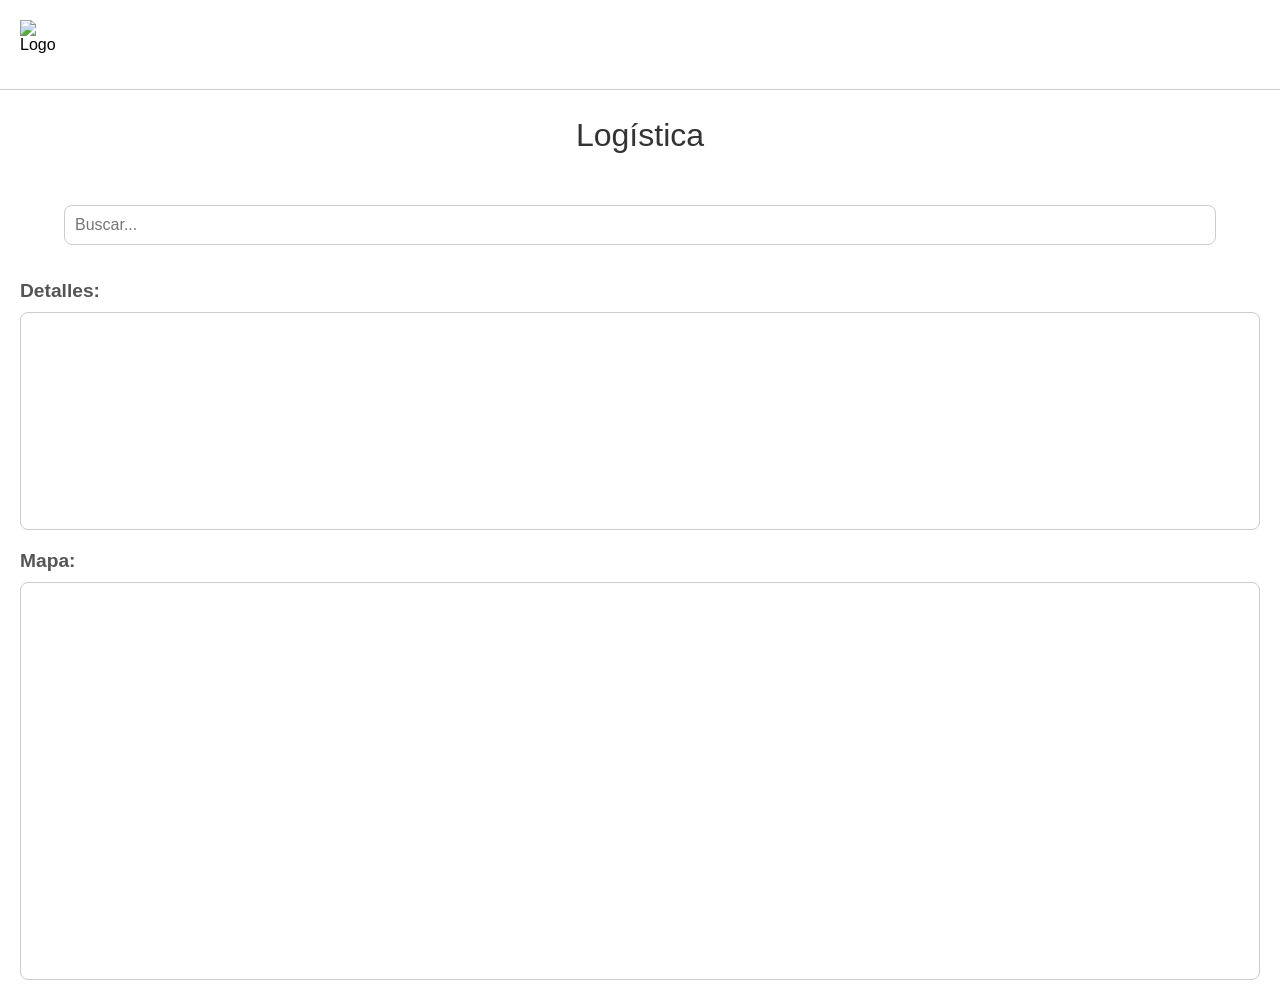
==== index.html @ 25d1f882 "primera toma control" ====
<!DOCTYPE html>
<html lang="es">
<head>
    <meta charset="UTF-8">
    <meta name="viewport" content="width=device-width, initial-scale=1.0">
    <title>Página Principal - App Móvil</title>
    <link rel="stylesheet" href="estilos.css">
</head>
<body>
    <div class="app-container">
        <!-- Header -->
        <header class="header">
            <img src="logo.png" alt="Logo" class="logo">
            <button class="hamburguesa">
                <span></span>
                <span></span>
                <span></span>
            </button>
        </header>

        <!-- Título -->
        <div class="titulo">Logística</div>

        <!-- Buscador -->
        <div class="buscador">
            <input type="text" placeholder="Buscar...">
        </div>

        <!-- Detalles -->
        <div class="detalles">
            <h2>Detalles:</h2>
            <div class="cuadro"></div>
        </div>

        <!-- Mapa -->
        <div class="mapa">
            <h2>Mapa:</h2>
            <div class="cuadro"></div>
        </div>
    </div>
</body>
</html>
---- estilos.css ----
/* Reset básico */
* {
    box-sizing: border-box;
    margin: 0;
    padding: 0;
    font-family: Arial, sans-serif;
}

body, html {
    height: 100%;
}

.app-container {
    height: 100vh; /* Usamos toda la altura de la pantalla */
    display: flex;
    flex-direction: column;
}

/* Header: 10% */
.header {
    flex: 0 0 10%;
    display: flex;
    justify-content: space-between;
    align-items: center;
    padding: 0 20px;
    background-color: #fff;
    border-bottom: 1px solid #ccc;
}

.header .logo {
    width: 50px;
    height: 50px;
    object-fit: cover;
}

.hamburguesa {
    display: flex;
    flex-direction: column;
    justify-content: space-between;
    width: 30px;
    height: 20px;
    background: none;
    border: none;
    cursor: pointer;
    padding: 0;
}

.hamburguesa span {
    display: block;
    height: 3px;
    background-color: #333;
    border-radius: 2px;
}

/* Título: 10% */
.titulo {
    flex: 0 0 10%;
    display: flex;
    justify-content: center;
    align-items: center;
    font-size: 2em;
    color: #333;
}

/* Buscador: 10% */
.buscador {
    flex: 0 0 10%;
    display: flex;
    justify-content: center;
    align-items: center;
}

.buscador input {
    width: 90%;
    padding: 10px;
    font-size: 1em;
    border-radius: 8px;
    border: 1px solid #ccc;
}

/* Detalles: 30% */
.detalles {
    flex: 0 0 30%;
    padding: 10px 20px;
    display: flex;
    flex-direction: column;
}

.detalles h2 {
    margin-bottom: 10px;
    font-size: 1.2em;
    color: #555;
}

.detalles .cuadro {
    flex: 1;
    background-color: #fff;
    border: 1px solid #ccc;
    border-radius: 8px;
}

/* Mapa: 50% */
.mapa {
    flex: 0 0 50%;
    padding: 10px 20px;
    display: flex;
    flex-direction: column;
}

.mapa h2 {
    margin-bottom: 10px;
    font-size: 1.2em;
    color: #555;
}

.mapa .cuadro {
    flex: 1;
    background-color: #fff;
    border: 1px solid #ccc;
    border-radius: 8px;
}
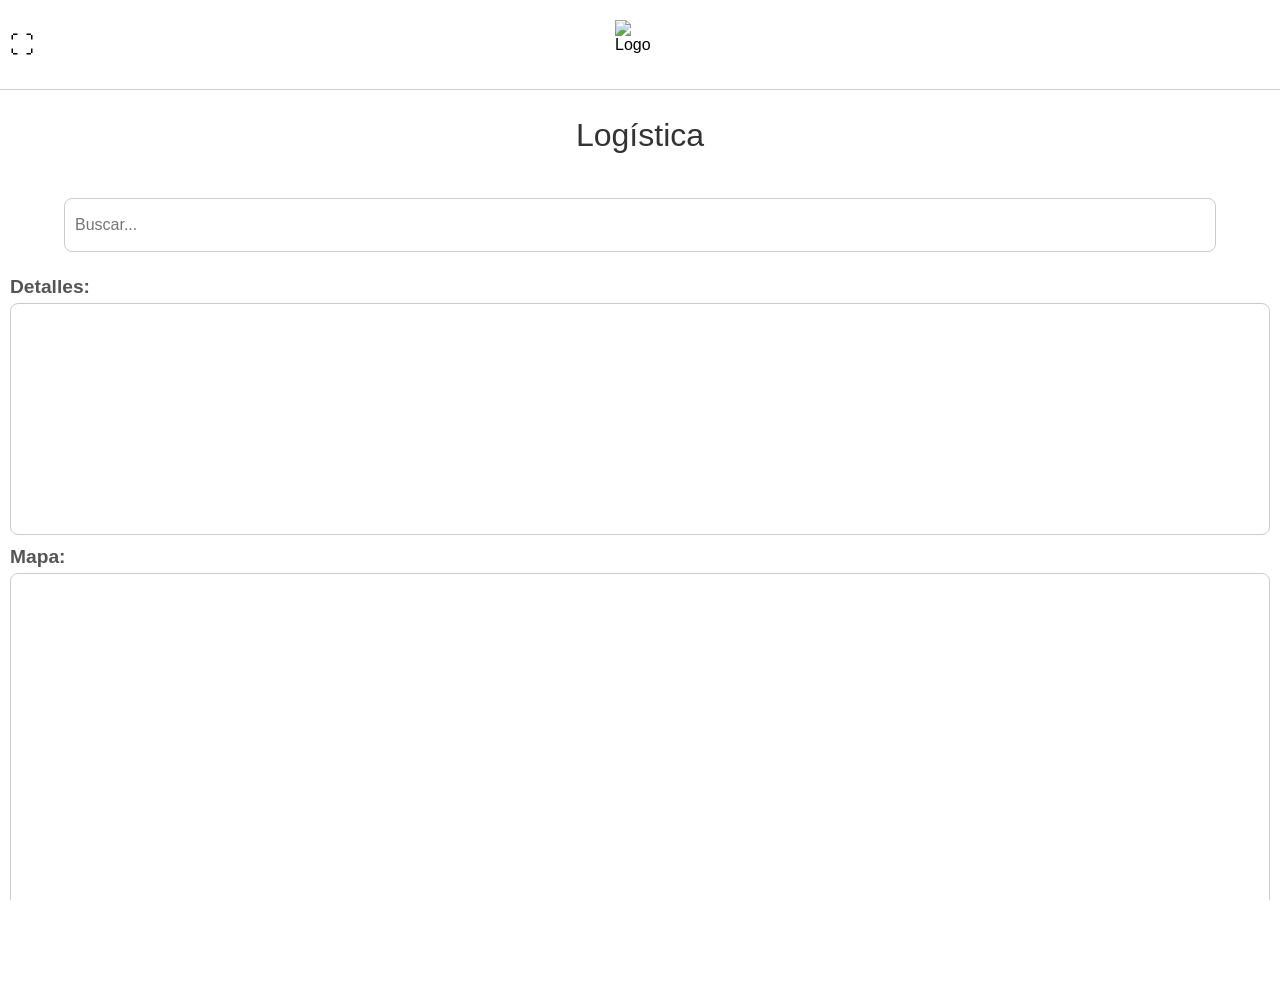
==== commit 32f9cdb8: "cambio" ====
--- a/index.html
+++ b/index.html
@@ -10,7 +10,13 @@
     <div class="app-container">
         <!-- Header -->
         <header class="header">
+            <!-- Botón pantalla completa -->
+            <button class="fullscreen-btn" onclick="toggleFullscreen()">⛶</button>
+
+            <!-- Logo centrado -->
             <img src="logo.png" alt="Logo" class="logo">
+
+            <!-- Botón hamburguesa -->
             <button class="hamburguesa">
                 <span></span>
                 <span></span>
@@ -38,5 +44,7 @@
             <div class="cuadro"></div>
         </div>
     </div>
+
+    <script src="script.js"></script>
 </body>
 </html>
--- a/estilos.css
+++ b/estilos.css
@@ -1,4 +1,3 @@
-/* Reset básico */
 * {
     box-sizing: border-box;
     margin: 0;
@@ -6,12 +5,13 @@
     font-family: Arial, sans-serif;
 }
 
-body, html {
+html, body {
     height: 100%;
+    overflow: hidden;
 }
 
 .app-container {
-    height: 100vh; /* Usamos toda la altura de la pantalla */
+    height: 100vh;
     display: flex;
     flex-direction: column;
 }
@@ -22,17 +22,31 @@
     display: flex;
     justify-content: space-between;
     align-items: center;
-    padding: 0 20px;
+    padding: 0 10px;
     background-color: #fff;
     border-bottom: 1px solid #ccc;
+    position: relative;
 }
 
+/* Botón pantalla completa (izquierda) */
+.fullscreen-btn {
+    font-size: 1.5em;
+    background: none;
+    border: none;
+    cursor: pointer;
+}
+
+/* Logo centrado */
 .header .logo {
+    position: absolute;
+    left: 50%;
+    transform: translateX(-50%);
     width: 50px;
     height: 50px;
     object-fit: cover;
 }
 
+/* Botón hamburguesa (derecha) */
 .hamburguesa {
     display: flex;
     flex-direction: column;
@@ -72,7 +86,8 @@
 
 .buscador input {
     width: 90%;
-    padding: 10px;
+    height: 60%;
+    padding: 0 10px;
     font-size: 1em;
     border-radius: 8px;
     border: 1px solid #ccc;
@@ -81,15 +96,17 @@
 /* Detalles: 30% */
 .detalles {
     flex: 0 0 30%;
-    padding: 10px 20px;
     display: flex;
     flex-direction: column;
+    padding: 5px 10px;
+    min-height: 0;
 }
 
 .detalles h2 {
-    margin-bottom: 10px;
+    margin-bottom: 5px;
     font-size: 1.2em;
     color: #555;
+    line-height: 1.2em;
 }
 
 .detalles .cuadro {
@@ -102,15 +119,17 @@
 /* Mapa: 50% */
 .mapa {
     flex: 0 0 50%;
-    padding: 10px 20px;
     display: flex;
     flex-direction: column;
+    padding: 5px 10px;
+    min-height: 0;
 }
 
 .mapa h2 {
-    margin-bottom: 10px;
+    margin-bottom: 5px;
     font-size: 1.2em;
     color: #555;
+    line-height: 1.2em;
 }
 
 .mapa .cuadro {
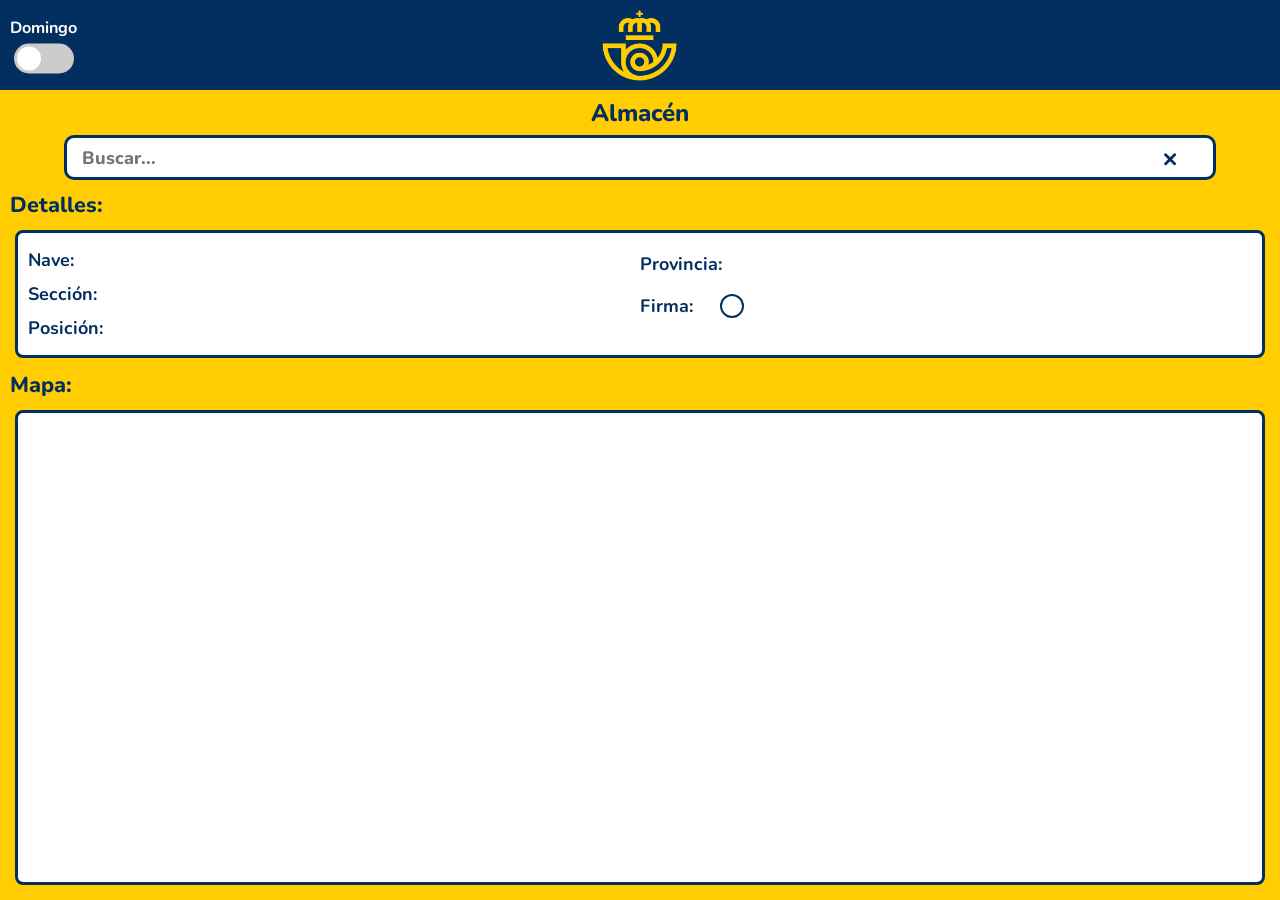
==== commit c081cc77: "cambio" ====
--- a/index.html
+++ b/index.html
@@ -4,47 +4,91 @@
     <meta charset="UTF-8">
     <meta name="viewport" content="width=device-width, initial-scale=1.0">
     <title>Página Principal - App Móvil</title>
+    <link rel="preconnect" href="https://fonts.googleapis.com">
+    <link rel="preconnect" href="https://fonts.gstatic.com" crossorigin>
+    <link href="https://fonts.googleapis.com/css2?family=Nunito:ital,wght@0,200..1000;1,200..1000&display=swap" rel="stylesheet">
     <link rel="stylesheet" href="estilos.css">
 </head>
 <body>
     <div class="app-container">
         <!-- Header -->
         <header class="header">
-            <!-- Botón pantalla completa -->
-            <button class="fullscreen-btn" onclick="toggleFullscreen()">⛶</button>
+            <!-- Switch + texto encima -->
+            <div class="switch-container">
+                <span class="switch-label">Domingo</span>
+                <label class="switch">
+                    <input type="checkbox">
+                    <span class="slider"></span>
+                </label>
+            </div>
 
             <!-- Logo centrado -->
-            <img src="logo.png" alt="Logo" class="logo">
+            <img src="./img/image.png" alt="Logo" class="logo">
 
-            <!-- Botón hamburguesa -->
-            <button class="hamburguesa">
-                <span></span>
-                <span></span>
-                <span></span>
-            </button>
+            <!-- Futuro menu para cambiar de pagina -->
+            <!-- <button class="hamburguesa">
+            </button> -->
         </header>
 
+
         <!-- Título -->
-        <div class="titulo">Logística</div>
+        <div class="titulo">Almacén</div>
 
         <!-- Buscador -->
-        <div class="buscador">
-            <input type="text" placeholder="Buscar...">
+        <div class="buscadorContenedor">
+            <input class="buscador" type="text" placeholder="Buscar...">
+            <button class="limpiar-buscador">×</button>
         </div>
 
+
         <!-- Detalles -->
-        <div class="detalles">
-            <h2>Detalles:</h2>
-            <div class="cuadro"></div>
+        <div class="detallesContenedor">
+            <div class="tituloContenedor">Detalles:</div>
+            <div class="cuadro-detalles">
+                <div class="detalles-grid">
+                    <!-- Columna izquierda -->
+                    <div class="detalle-col">
+                        <div class="detalle-item">
+                            <span class="detalle-titulo">Nave:</span>
+                            <span class="detalle-valor"></span>
+                        </div>
+                        <div class="detalle-item">
+                            <span class="detalle-titulo">Sección:</span>
+                            <span class="detalle-valor"></span>
+                        </div>
+                        <div class="detalle-item">
+                            <span class="detalle-titulo">Posición:</span>
+                            <span class="detalle-valor"></span>
+                        </div>
+                    </div>
+
+                    <!-- Columna derecha -->
+                    <div class="detalle-col">
+                        <div class="detalle-item">
+                            <span class="detalle-titulo">Provincia:</span>
+                            <span class="detalle-valor"></span>
+                        </div>
+                        <div class="detalle-item">
+                            <span class="detalle-titulo">Firma:</span>
+                            <span class="firma-box firma-box-unchecked">✓</span>
+                        </div>
+                        <div class="detalle-item">
+                            <span class="detalle-titulo"></span>
+                            <span class="detalle-valor"></span>
+                        </div>
+                    </div>
+                </div>
+            </div>
         </div>
 
+
         <!-- Mapa -->
-        <div class="mapa">
-            <h2>Mapa:</h2>
-            <div class="cuadro"></div>
+        <div class="mapaContenedor">
+            <div class="tituloContenedor">Mapa:</div>
+            <div class="cuadro-mapa"></div>
         </div>
     </div>
-
     <script src="script.js"></script>
+    <script src="pueblos.js"></script>
 </body>
 </html>
--- a/estilos.css
+++ b/estilos.css
@@ -1,140 +1,263 @@
+/* Reset básico */
 * {
     box-sizing: border-box;
     margin: 0;
     padding: 0;
-    font-family: Arial, sans-serif;
+    font-family: "Nunito", sans-serif;
+    font-optical-sizing: auto;
+    font-weight: 800;
+    font-style: normal;
+    color: #032f60;
+    font-size: large;
 }
 
 html, body {
     height: 100%;
-    overflow: hidden;
+    overflow: hidden; /* evita scroll */
 }
 
 .app-container {
     height: 100vh;
     display: flex;
     flex-direction: column;
+    background-color: #ffcd00;
 }
 
 /* Header: 10% */
 .header {
-    flex: 0 0 10%;
-    display: flex;
-    justify-content: space-between;
-    align-items: center;
-    padding: 0 10px;
-    background-color: #fff;
-    border-bottom: 1px solid #ccc;
+    width: 100%;
+    height: 10%;
+    display: flex;
+    align-items: center;
+    justify-content: center; /* centra el logo */
+    background-color: #032f60;
     position: relative;
 }
 
-/* Botón pantalla completa (izquierda) */
-.fullscreen-btn {
-    font-size: 1.5em;
-    background: none;
-    border: none;
+/* Contenedor del switch (izquierda) */
+.switch-container {
+    position: absolute;
+    left: 10px;
+    top: 50%;
+    transform: translateY(-50%);
+    display: flex;
+    flex-direction: column;
+    align-items: center;
+}
+
+/* Label del switch */
+.switch {
+    position: relative;
+    display: inline-block;
+    width: 60px;
+    height: 30px;
+    margin-top: 5px; /* espacio para el texto encima */
+}
+
+/* Checkbox oculto */
+.switch input {
+    display: none;
+}
+
+/* Slider */
+.slider {
+    position: absolute;
     cursor: pointer;
-}
-
-/* Logo centrado */
-.header .logo {
+    top: 0;
+    left: 0;
+    right: 0;
+    bottom: 0;
+    background-color: #ccc;
+    border-radius: 30px;
+    transition: background-color 0.3s;
+}
+
+/* Bola */
+.slider::before {
+    content: "";
+    position: absolute;
+    height: 24px;
+    width: 24px;
+    left: 3px;
+    top: 3px;
+    background-color: white;
+    border-radius: 50%;
+    transition: transform 0.3s;
+}
+
+/* Activado: fondo verde */
+.switch input:checked + .slider {
+    background-color: #4CAF50;
+}
+
+/* Bola se mueve */
+.switch input:checked + .slider::before {
+    transform: translateX(30px);
+}
+
+/* Texto encima del switch */
+.switch-label {
+    font-weight: bold;
+    font-size: 0.9em;
+    color: #fff;
+    text-align: center;
+}
+
+/* Logo centrado absoluto */
+.logo {
     position: absolute;
     left: 50%;
     transform: translateX(-50%);
-    width: 50px;
-    height: 50px;
+    height: 80%;
     object-fit: cover;
 }
 
-/* Botón hamburguesa (derecha) */
-.hamburguesa {
-    display: flex;
-    flex-direction: column;
+/* Título: 5% */
+.titulo {
+    width: 100%;
+    height: 5%;
+    display: flex;
+    justify-content: center;
+    align-items: center;
+    font-size: x-large;
+}
+
+/* Buscador: 10% */
+.buscadorContenedor {
+    width: 100%;
+    height: 5%;
+    display: flex;
+    justify-content: center;
+    align-items: center;
+    position: relative; /* necesario para posicionar botón */
+}
+
+.buscador {
+    width: 90%;
+    height: 100%;
+    border-radius: 10px;
+    border: 3px solid #032f60;
+    padding: 0 40px 0 15px; /* espacio a la derecha para el botón */
+    font-size: large;
+}
+
+.limpiar-buscador {
+    position: absolute;
+    right: 8%;
+    background: transparent;
+    border: none;
+    font-size: 1.5em;
+    color: #032f60;
+    cursor: pointer;
+    top: 50%;
+    transform: translateY(-50%);
+    padding: 0;
+    line-height: 1;
+}
+
+.limpiar-buscador:hover {
+    color: #ff0000;
+}
+
+/* Detalles: 20% */
+.detallesContenedor {
+    width: 100%;
+    height: 20%;
+    padding: 10px;
+    display: flex;
+    flex-direction: column;
+}
+
+.tituloContenedor {
+    font-size: 1.2em;
+    color: #032f60;
+    margin-bottom: 5px;
+}
+
+.cuadro-detalles {
+    margin: 5px;
+    width: auto;
+    height: 100%;
+    min-height: fit-content;
+    border: 3px solid #032f60;
+    background-color: white;
+    border-radius: 8px;
+    padding: 10px;
+    box-sizing: border-box;
+    display: flex;
+    flex-direction: column;
+}
+
+/* Mapa: 55% */
+.mapaContenedor {
+    width: 100%;
+    height: 60%;
+    padding: 10px;
+    display: flex;
+    flex-direction: column;
+}
+
+.cuadro-mapa {
+    margin: 5px;
+    width: auto;
+    height: 100%;
+    min-height: fit-content;
+    border: 3px solid #032f60;
+    background-color: white;
+    border-radius: 8px;
+}
+
+.detalles-grid {
+    display: flex;
     justify-content: space-between;
-    width: 30px;
-    height: 20px;
-    background: none;
-    border: none;
-    cursor: pointer;
-    padding: 0;
-}
-
-.hamburguesa span {
-    display: block;
-    height: 3px;
-    background-color: #333;
-    border-radius: 2px;
-}
-
-/* Título: 10% */
-.titulo {
-    flex: 0 0 10%;
+    width: 100%;
+}
+
+.detalle-col {
+    display: flex;
+    flex-direction: column;
+    justify-content: space-around;
+    flex: 1;
+}
+
+.detalle-item {
+    display: flex;
+    justify-content: flex-start; /* títulos siempre a la izquierda */
+    align-items: center;
+    margin: 5px 0;
+}
+
+.detalle-titulo {
+    color: #032f60;
+    font-weight: bold;
+    width: 80px; /* ancho fijo para alinear todos los títulos */
+    flex-shrink: 0; /* no se encoge */
+}
+
+.detalle-valor {
+    color: #ffcd00;
+    font-weight: bold;
+    text-align: left;
+    margin-left: 10px; /* espacio entre título y valor */
+    flex-grow: 1; /* ocupa todo el espacio restante */
+}
+
+
+/* Firma */
+.firma-box {
     display: flex;
     justify-content: center;
     align-items: center;
-    font-size: 2em;
-    color: #333;
-}
-
-/* Buscador: 10% */
-.buscador {
-    flex: 0 0 10%;
-    display: flex;
-    justify-content: center;
-    align-items: center;
-}
-
-.buscador input {
-    width: 90%;
-    height: 60%;
-    padding: 0 10px;
-    font-size: 1em;
-    border-radius: 8px;
-    border: 1px solid #ccc;
-}
-
-/* Detalles: 30% */
-.detalles {
-    flex: 0 0 30%;
-    display: flex;
-    flex-direction: column;
-    padding: 5px 10px;
-    min-height: 0;
-}
-
-.detalles h2 {
-    margin-bottom: 5px;
-    font-size: 1.2em;
-    color: #555;
-    line-height: 1.2em;
-}
-
-.detalles .cuadro {
-    flex: 1;
-    background-color: #fff;
-    border: 1px solid #ccc;
-    border-radius: 8px;
-}
-
-/* Mapa: 50% */
-.mapa {
-    flex: 0 0 50%;
-    display: flex;
-    flex-direction: column;
-    padding: 5px 10px;
-    min-height: 0;
-}
-
-.mapa h2 {
-    margin-bottom: 5px;
-    font-size: 1.2em;
-    color: #555;
-    line-height: 1.2em;
-}
-
-.mapa .cuadro {
-    flex: 1;
-    background-color: #fff;
-    border: 1px solid #ccc;
-    border-radius: 8px;
-}
+    width: 24px;
+    height: 24px;
+    border: 2px solid #032f60;
+    border-radius: 50%;
+    background-color: white;
+    color: #032f60;
+    font-weight: bold;
+    font-size: 16px;
+}
+
+/* Tick visible/invisible */
+.firma-box-checked { color: #032f60; }
+.firma-box-unchecked { color: transparent; }
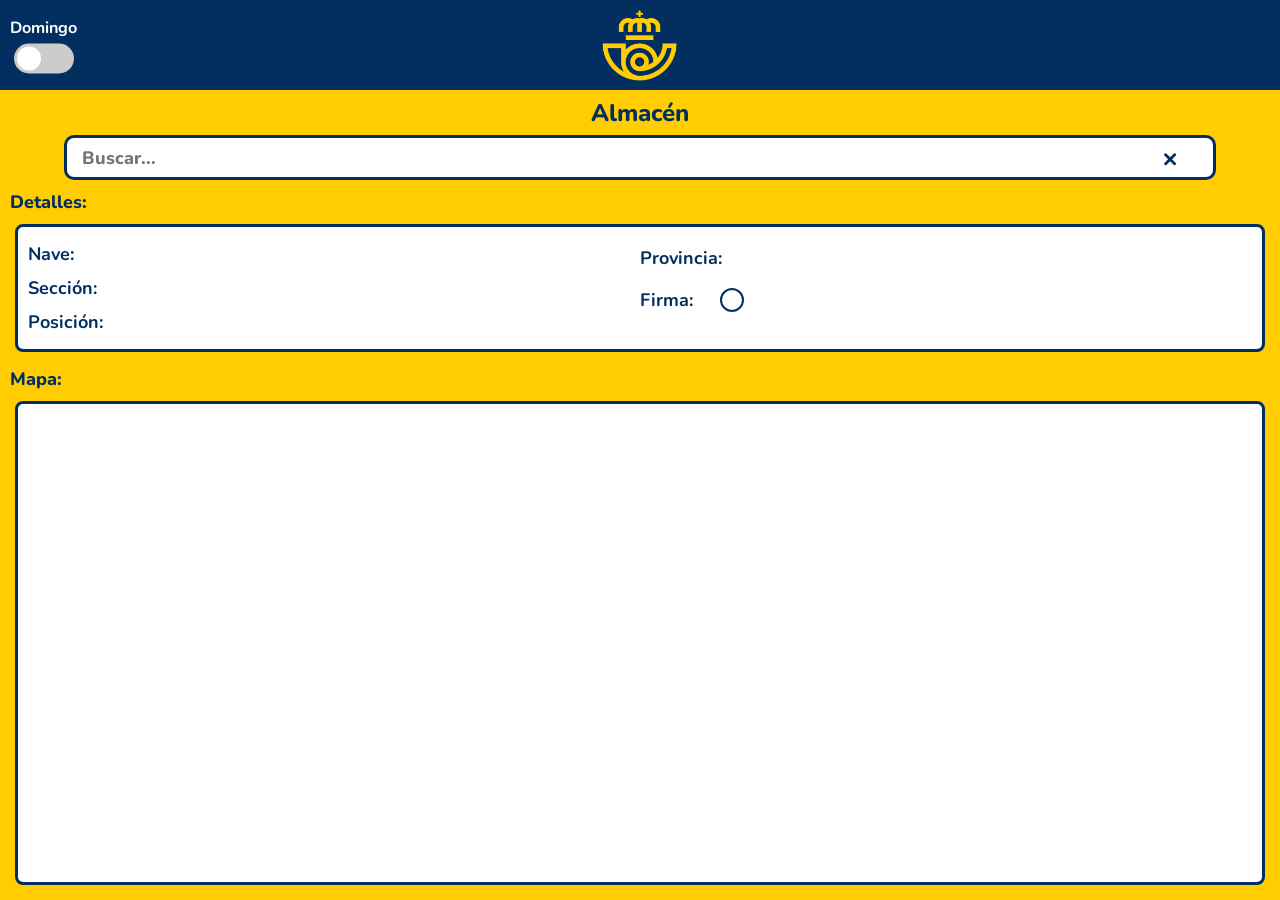
==== commit 48e99965: "cambio" ====
--- a/index.html
+++ b/index.html
@@ -85,7 +85,9 @@
         <!-- Mapa -->
         <div class="mapaContenedor">
             <div class="tituloContenedor">Mapa:</div>
-            <div class="cuadro-mapa"></div>
+            <div id="cuadro-mapa" class="cuadro-mapa">
+                <div class="mapa-wrapper"></div>
+            </div>
         </div>
     </div>
     <script src="script.js"></script>
--- a/estilos.css
+++ b/estilos.css
@@ -17,6 +17,7 @@
 }
 
 .app-container {
+    /* hacer que en movil la altura sea la altura real visible */
     height: 100vh;
     display: flex;
     flex-direction: column;
@@ -162,14 +163,14 @@
 /* Detalles: 20% */
 .detallesContenedor {
     width: 100%;
-    height: 20%;
     padding: 10px;
     display: flex;
     flex-direction: column;
+    padding-bottom: 0;
 }
 
 .tituloContenedor {
-    font-size: 1.2em;
+    font-size: 1em;
     color: #032f60;
     margin-bottom: 5px;
 }
@@ -195,6 +196,9 @@
     padding: 10px;
     display: flex;
     flex-direction: column;
+    flex: 1;
+    min-height: 0; /* importante para que el scroll interno funcione */
+    overflow-y: auto;
 }
 
 .cuadro-mapa {
@@ -205,6 +209,43 @@
     border: 3px solid #032f60;
     background-color: white;
     border-radius: 8px;
+}
+
+.mapaEstilos6{
+    border-collapse: collapse;
+    margin: 0;
+    width: 100%;
+    height: 100%;
+}
+
+.mapaEstilos6 td {
+    border: 3px solid #032f60;
+    width: 20%;
+    height: 11.11111111111111111111111111111%;
+    text-align: left;
+    vertical-align: middle; 
+}
+
+.td-activo {
+    background-color: #ffcd00 !important; /* amarillo */
+}
+
+.tipoAlmacen {
+    background-color: #8f8f8f;
+}
+
+.fueraZona {
+    background-color: #032f60;
+}
+
+.mapa-wrapper {
+    width: 100%;
+    height: 100%;
+    display: flex;
+}
+
+.mapa-wrapper .mapaEstilos {
+    flex: 1; /* Hace que la tabla ocupe todo el alto disponible */
 }
 
 .detalles-grid {
@@ -260,4 +301,4 @@
 
 /* Tick visible/invisible */
 .firma-box-checked { color: #032f60; }
-.firma-box-unchecked { color: transparent; }
+.firma-box-unchecked { color: transparent; }
